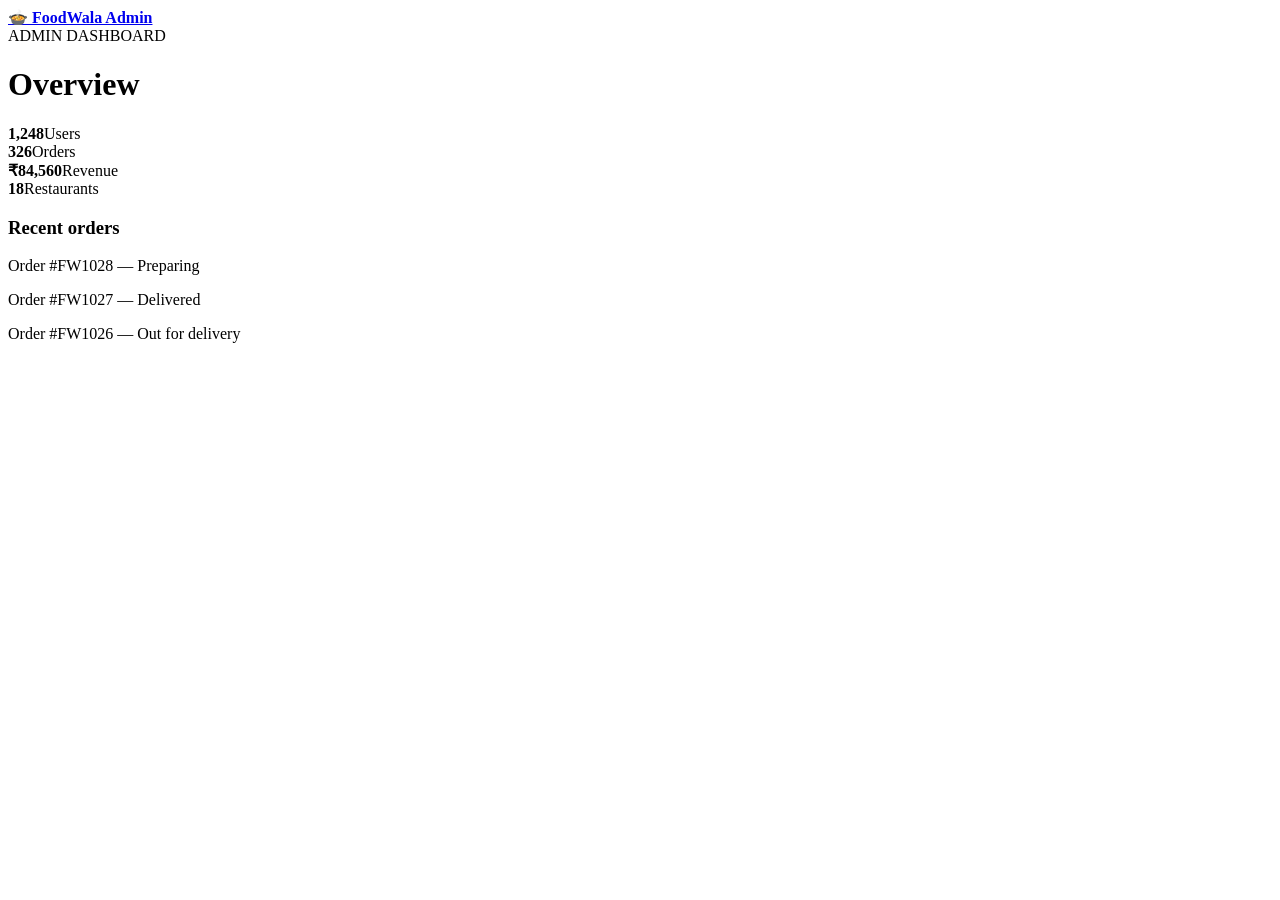
==== admin.html @ 2fe8be54 "Add files via upload" ====
<!doctype html><html><head><meta charset="utf-8"><meta name="viewport" content="width=device-width,initial-scale=1"><title>Admin | FoodWala</title><link rel="stylesheet" href="css/style.css"></head><body><header class="nav"><a class="brand" href="index.html">🍲 <b>FoodWala Admin</b></a></header><main class="wrap page"><span class="tag">ADMIN DASHBOARD</span><h1>Overview</h1><div class="stats"><div><b>1,248</b><span>Users</span></div><div><b>326</b><span>Orders</span></div><div><b>₹84,560</b><span>Revenue</span></div><div><b>18</b><span>Restaurants</span></div></div><div class="panel"><h3>Recent orders</h3><p>Order #FW1028 — Preparing</p><p>Order #FW1027 — Delivered</p><p>Order #FW1026 — Out for delivery</p></div></main></body></html>
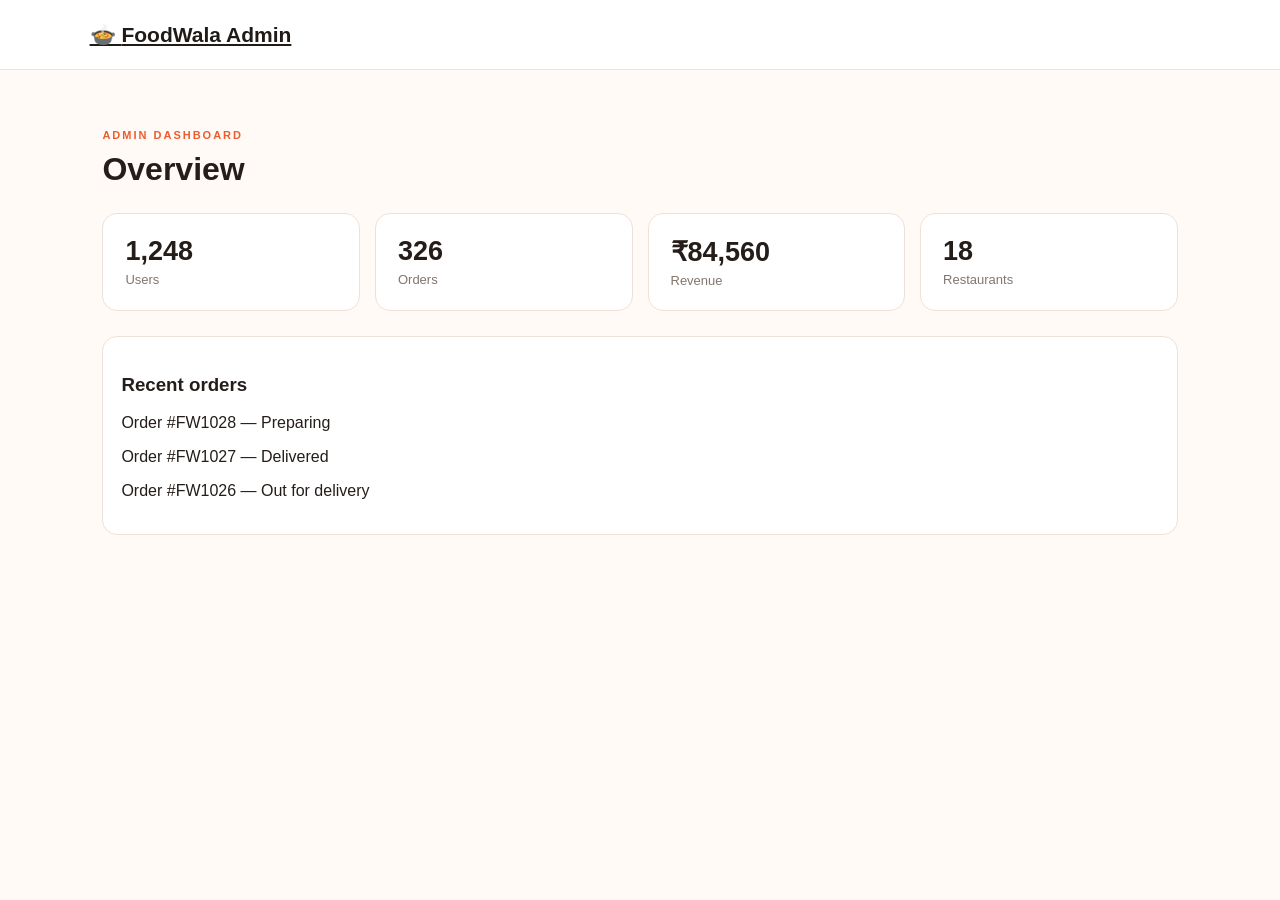
==== commit 8b0fcdd7: "Fix stylesheet link in admin.html" ====
--- a/admin.html
+++ b/admin.html
@@ -1 +1 @@
-<!doctype html><html><head><meta charset="utf-8"><meta name="viewport" content="width=device-width,initial-scale=1"><title>Admin | FoodWala</title><link rel="stylesheet" href="css/style.css"></head><body><header class="nav"><a class="brand" href="index.html">🍲 <b>FoodWala Admin</b></a></header><main class="wrap page"><span class="tag">ADMIN DASHBOARD</span><h1>Overview</h1><div class="stats"><div><b>1,248</b><span>Users</span></div><div><b>326</b><span>Orders</span></div><div><b>₹84,560</b><span>Revenue</span></div><div><b>18</b><span>Restaurants</span></div></div><div class="panel"><h3>Recent orders</h3><p>Order #FW1028 — Preparing</p><p>Order #FW1027 — Delivered</p><p>Order #FW1026 — Out for delivery</p></div></main></body></html>+<!doctype html><html><head><meta charset="utf-8"><meta name="viewport" content="width=device-width,initial-scale=1"><title>Admin | FoodWala</title><link rel="stylesheet" href="style.css"></head><body><header class="nav"><a class="brand" href="index.html">🍲 <b>FoodWala Admin</b></a></header><main class="wrap page"><span class="tag">ADMIN DASHBOARD</span><h1>Overview</h1><div class="stats"><div><b>1,248</b><span>Users</span></div><div><b>326</b><span>Orders</span></div><div><b>₹84,560</b><span>Revenue</span></div><div><b>18</b><span>Restaurants</span></div></div><div class="panel"><h3>Recent orders</h3><p>Order #FW1028 — Preparing</p><p>Order #FW1027 — Delivered</p><p>Order #FW1026 — Out for delivery</p></div></main></body></html>
--- a/style.css
+++ b/style.css
@@ -0,0 +1 @@
+*{box-sizing:border-box}body{margin:0;background:#fffaf6;color:#251d19;font-family:Inter,Arial,sans-serif}.nav{height:70px;background:#fff;border-bottom:1px solid #eee3da;display:flex;align-items:center;padding:0 7%;gap:28px;position:sticky;top:0;z-index:5}.brand{font-size:21px;color:#211b18;margin-right:auto}.nav nav{display:flex;gap:23px;font-size:14px;color:#665d56}.nav nav a:hover,.nav nav .active{color:#ef5b2d}.btn{display:inline-block;border:0;background:#ef5b2d;color:white;border-radius:10px;padding:12px 19px;font-weight:800;cursor:pointer}.btn.small{padding:9px 16px}.full{width:100%}.hero{min-height:490px;padding:65px 9%;display:flex;align-items:center;justify-content:space-between;background:linear-gradient(120deg,#fff0dd,#fffaf6)}.hero>div:first-child{max-width:620px}.tag{font-size:11px;letter-spacing:2px;font-weight:900;color:#ef5b2d}.hero h1{font-size:60px;line-height:1;margin:14px 0}.hero h1 em{font-style:normal;color:#ef5b2d}.hero p{color:#786d65;font-size:17px;line-height:1.6;max-width:560px}.search{display:flex;background:#fff;padding:6px;border:1px solid #eadfd7;border-radius:13px;max-width:570px;box-shadow:0 10px 30px #6a4c3214}.search input,.toolbar input{border:0;outline:0;padding:13px;flex:1;font-size:14px;background:transparent}.search button{border:0;background:#211b18;color:#fff;border-radius:9px;padding:0 20px}.hero-food{width:290px;height:290px;border-radius:50%;background:#ffd5a6;display:grid;place-items:center;font-size:145px;margin-right:4%}.wrap{padding:55px 8%}.page{min-height:75vh}.section-title{display:flex;justify-content:space-between;align-items:end;margin-bottom:22px}.section-title h2,.page h1{margin:8px 0 0}.section-title h2{font-size:29px}.cats{display:grid;grid-template-columns:repeat(5,1fr);gap:15px}.cats button{background:#fff;border:1px solid #eee1d8;border-radius:15px;padding:22px 10px;font-size:30px;cursor:pointer}.cats b{display:block;font-size:13px;margin-top:8px}.grid{display:grid;grid-template-columns:repeat(3,1fr);gap:20px}.card{background:#fff;border:1px solid #eee2da;border-radius:16px;overflow:hidden;box-shadow:0 8px 25px #6d4c3510}.pic{height:170px;display:grid;place-items:center;font-size:82px;background:#f5e0c7}.card-body{padding:17px}.card h3{margin:0 0 6px}.muted{color:#887d75;font-size:13px}.card-row{display:flex;justify-content:space-between;align-items:center;margin-top:15px}.price{font-weight:900}.add{border:0;background:#211b18;color:#fff;border-radius:8px;padding:8px 12px;cursor:pointer}.toolbar{display:flex;background:#fff;border:1px solid #eadfd8;border-radius:12px;padding:5px;margin:25px 0}.toolbar select{border:0;border-left:1px solid #eee;padding:0 12px;outline:0}.detail-head{background:#fff;border:1px solid #eee1d9;border-radius:18px;padding:25px;display:flex;gap:25px;align-items:center}.detail-icon{font-size:100px}.menu-list{margin-top:20px}.menu-item,.panel,.order{background:#fff;border:1px solid #eee1d9;border-radius:15px;padding:18px;margin-bottom:12px}.menu-item{display:flex;align-items:center;gap:15px}.menu-item .icon{font-size:45px}.menu-item .grow{flex:1}.cart-layout{display:grid;grid-template-columns:1.5fr .8fr;gap:22px}.summary{background:#fff;border:1px solid #eee1d9;border-radius:15px;padding:20px;height:max-content}.line{display:flex;justify-content:space-between;padding:9px 0;color:#675e57}.total{border-top:1px solid #eee;padding-top:14px;font-size:19px;font-weight:900}.qty button{border:1px solid #ddd;background:#fff;border-radius:6px;padding:4px 8px}.auth{min-height:100vh;display:grid;place-items:center;padding:30px}.auth form{background:#fff;border:1px solid #eee1d9;border-radius:18px;padding:32px;width:min(420px,92%);box-shadow:0 15px 40px #6d4c3512}.auth h1{margin:12px 0 25px}.auth label{display:block;font-size:13px;font-weight:800;margin:14px 0}.auth input{display:block;width:100%;padding:12px;margin-top:6px;border:1px solid #ddd2ca;border-radius:9px}.auth p{text-align:center;color:#7b7068;font-size:13px}.auth a{color:#ef5b2d;font-weight:700}.stats{display:grid;grid-template-columns:repeat(4,1fr);gap:15px;margin:25px 0}.stats div{background:#fff;border:1px solid #eee1d9;border-radius:15px;padding:22px}.stats b,.stats span{display:block}.stats b{font-size:27px}.stats span{color:#82766f;font-size:13px;margin-top:5px}footer{padding:28px 8%;background:#211b18;color:white;display:flex;justify-content:space-between}footer span{color:#bdb1a8;font-size:13px}@media(max-width:800px){.nav{padding:0 5%}.nav nav{display:none}.hero{padding:45px 7%}.hero h1{font-size:43px}.hero-food{display:none}.wrap{padding:40px 6%}.cats{grid-template-columns:repeat(3,1fr)}.grid{grid-template-columns:1fr}.cart-layout{grid-template-columns:1fr}.stats{grid-template-columns:repeat(2,1fr)}footer{display:block}footer span{display:block;margin-top:8px}}
